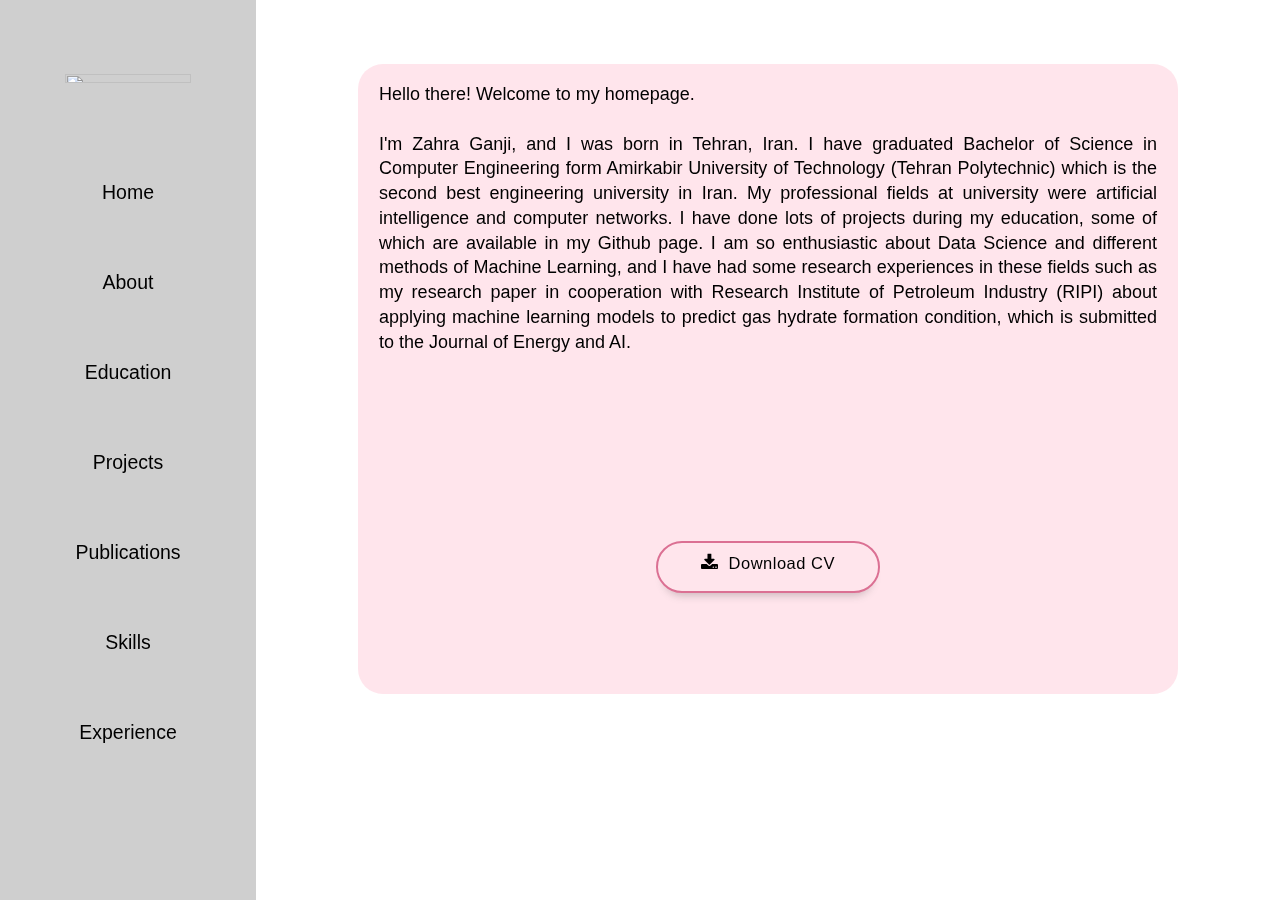
==== about.html @ 2f32deff "Add files via upload" ====
<!DOCTYPE html>
<html lang="en">
<head>
    <meta charset="UTF-8">
    <title>About Me</title>
    <link rel="stylesheet" href="mainStyle2.css">
    <link rel="stylesheet" href="about.css">
    <link rel="stylesheet" href="https://cdnjs.cloudflare.com/ajax/libs/font-awesome/4.7.0/css/font-awesome.min.css">

</head>
<body>
<div class="leftList">
    <img src="images/Sans-Black-WBG.gif" class="leftListItem" style="width: 70%;margin-bottom: 10%;">
    <a class="leftListItem" href="index2.html">Home</a>
    <a class="leftListItem" href="about.html">About</a>
    <a class="leftListItem" href="education.html">Education</a>
    <a class="leftListItem" href="project.html">Projects</a>
    <a class="leftListItem" href="pub.html">Publications</a>
    <a class="leftListItem" href="skills.html">Skills</a>
    <a class="leftListItem" href="exp.html">Experience</a>

</div>
<div class="rightContent">
<div id="contentAbout">
    <p id="aboutMe">
        Hello there! Welcome to my homepage. <br>

    </br>I'm Zahra Ganji, and I was born in Tehran, Iran. I have graduated Bachelor of Science in Computer Engineering form Amirkabir University of Technology (Tehran Polytechnic) which is the second best engineering university in Iran. My professional fields at university were artificial intelligence and computer networks.
        I have done lots of projects during my education, some of which are available in my Github page. I am so enthusiastic about Data Science and different methods of Machine Learning, and I have had some research experiences in these fields such as my research paper in cooperation with Research Institute of Petroleum Industry (RIPI) about applying machine learning models to predict gas hydrate formation condition, which is submitted to the Journal of Energy and AI.
<br>
    </p>

    <div id="downloadCV">
        <a class="downloadCVB" href="Zganji_CV.pdf" download="Zganji_CV.pdf" style="line-height: 1.5;"><i class="fa fa-download" style="margin-right:10px;color: black;font-size: 1.1em;line-height: 1.5;"></i>Download CV</a>
    </div>

</div>
</div>
</body>
</html>
---- mainStyle2.css ----
*{
    /*font-family: "Times New Roman", Times, serif;*!*/
    /*font-family:"Roboto", sans-serif;*/
    font-family: poppins, Helvetica, sans-serif;

}
body {
    background-image: url("/images/bg3.jpg");
    background-repeat: no-repeat;
    background-attachment: fixed;
    background-position: center;
    background-size: cover;
    font-size: 15px;
    line-height: 1.65em;

    /**/
}
.leftList{
    font-family: poppins, Helvetica, sans-serif;
    position: fixed;
    height: 100%;
    width: 20%;
    left: 0;
    top: 0;
    display: flex;
    flex-direction: column;
    justify-content: flex-start;
    align-items: center;
    padding-top: 5%;
    background-color: rgba(136,136,136,0.4);
    font-size: 1.3em;
}
.leftList > .leftListItem{
    width: 100%;
    height: 10%;
    text-align: center;
    color: black;
}
a.leftListItem:link{
    color: black;
    text-decoration: none;
}
a.leftListItem:hover{
    color: black;
    text-decoration: underline;
}

a.leftListItem:active{
    color: black;
    text-decoration: underline;
}

a.leftListItem:visited{
    color: black;
    text-decoration: underline;

}
.rightContent{
    /*position: fixed;*/
    position: fixed;
    height: 100%;
    width: 80%;
    right: 0;
    top: 0;
    background-color: rgba(255,255,255,0.4);
    display: flex;
    flex-direction: column;
    justify-content: flex-start;
    align-items: center;
    padding-top: 5%;
}
---- about.css ----
.rightContent > #contentAbout{
    height: 70%;
    width: 80%;
    /*background-color: thistle;*/
    background-color: rgba(255, 204, 217,0.5);
    border-radius: 25px;
    display: flex;
    flex-direction: column;
    justify-content: flex-start;
    align-items: center;
    /*margin-top: -1%;*/
}
#contentAbout > #aboutMe{
    /*background-color: gray;*/
    width: 95%;
    height: 70%;
    font-weight: 400;
    text-align: justify;
    font-size: 18px;
    font-family: poppins, Helvetica, sans-serif;
}
#contentAbout > #downloadCV {
    height: 10%;
    width: 80%;
    /*background-color: lightseagreen;*/
    text-align: center;
}

a.downloadCVB:link{
    border: 2px solid palevioletred;
    padding: 6px 12px;
    width: 30%;
    display: inline-block;
    font-weight: 400;
    letter-spacing: 0.5px;
    border-radius: 30px;
    height: 36px;
    font-family: poppins, Helvetica, sans-serif;
    box-shadow: rgba(0, 0, 0, 0.22) 0px 10px 10px -8px;
    font-size: 1.1em;
    color: black;
    line-height: 1.5;
    text-decoration: none;

}
a.downloadCVB:hover{
    border: 2px solid palevioletred;
    background-color: thistle;
    padding: 6px 12px;
    width: 30%;
    display: inline-block;
    font-weight: 400;
    letter-spacing: 0.5px;
    border-radius: 30px;
    height: 36px;
    font-family: poppins, Helvetica, sans-serif;
    box-shadow: rgba(0, 0, 0, 0.22) 0px 10px 10px -8px;
    font-size: 1.1em;
    color: black;
}
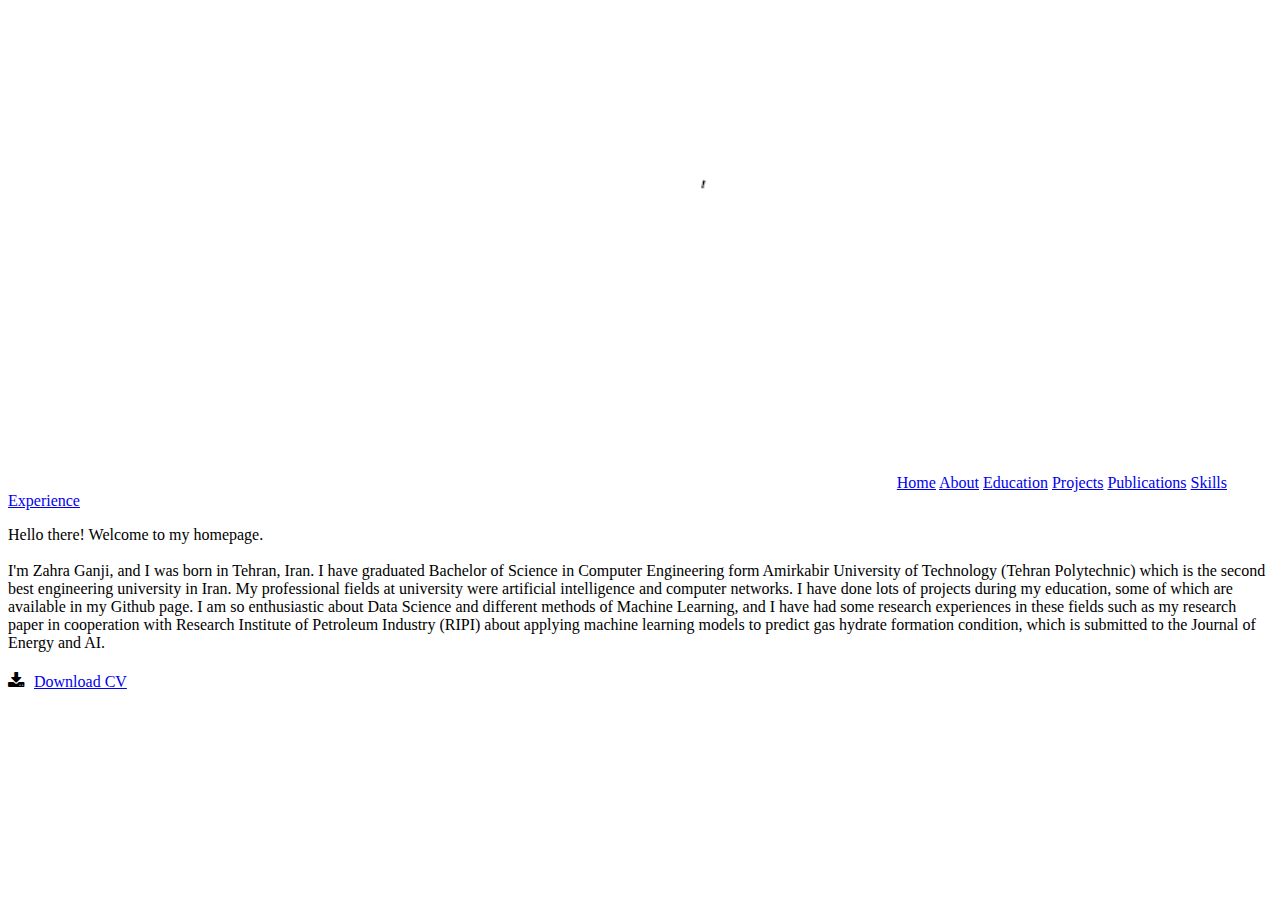
==== commit 931d572e: "Add files via upload" ====
--- a/about.html
+++ b/about.html
@@ -3,8 +3,8 @@
 <head>
     <meta charset="UTF-8">
     <title>About Me</title>
-    <link rel="stylesheet" href="mainStyle2.css">
-    <link rel="stylesheet" href="about.css">
+    <link rel="stylesheet" href="CSS%20files/mainStyle2.css">
+    <link rel="stylesheet" href="CSS%20files/about.css">
     <link rel="stylesheet" href="https://cdnjs.cloudflare.com/ajax/libs/font-awesome/4.7.0/css/font-awesome.min.css">
 
 </head>
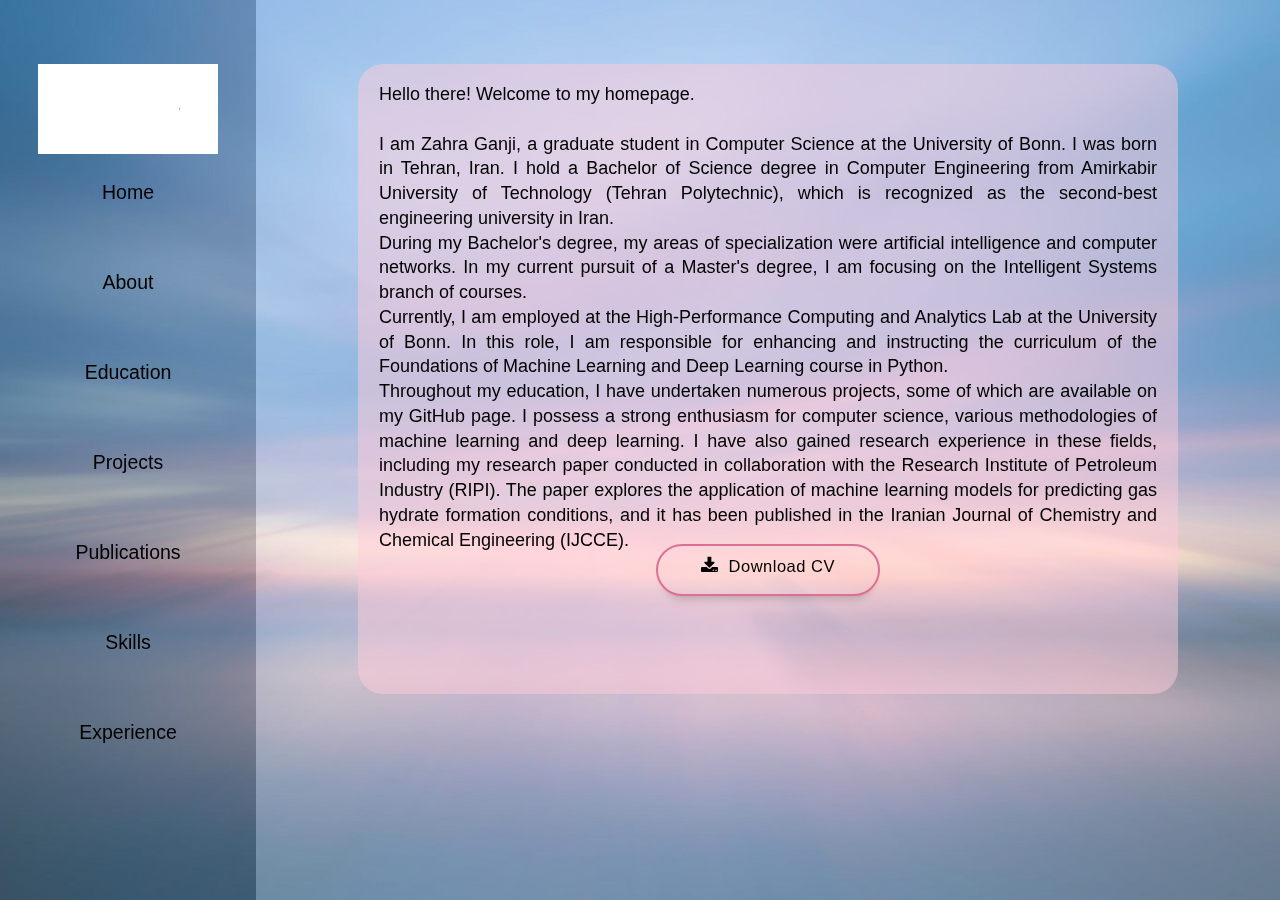
==== commit deb8c0a3: "Update about.html" ====
--- a/about.html
+++ b/about.html
@@ -11,7 +11,7 @@
 <body>
 <div class="leftList">
     <img src="images/Sans-Black-WBG.gif" class="leftListItem" style="width: 70%;margin-bottom: 10%;">
-    <a class="leftListItem" href="index2.html">Home</a>
+    <a class="leftListItem" href="index.html">Home</a>
     <a class="leftListItem" href="about.html">About</a>
     <a class="leftListItem" href="education.html">Education</a>
     <a class="leftListItem" href="project.html">Projects</a>
@@ -25,8 +25,12 @@
     <p id="aboutMe">
         Hello there! Welcome to my homepage. <br>
 
-    </br>I'm Zahra Ganji, and I was born in Tehran, Iran. I have graduated Bachelor of Science in Computer Engineering form Amirkabir University of Technology (Tehran Polytechnic) which is the second best engineering university in Iran. My professional fields at university were artificial intelligence and computer networks.
-        I have done lots of projects during my education, some of which are available in my Github page. I am so enthusiastic about Data Science and different methods of Machine Learning, and I have had some research experiences in these fields such as my research paper in cooperation with Research Institute of Petroleum Industry (RIPI) about applying machine learning models to predict gas hydrate formation condition, which is submitted to the Journal of Energy and AI.
+    </br>
+    I am Zahra Ganji, a graduate student in Computer Science at the University of Bonn. I was born in Tehran, Iran. I hold a Bachelor of Science degree in Computer Engineering from Amirkabir University of Technology (Tehran Polytechnic), which is recognized as the second-best engineering university in Iran. </br>
+    During my Bachelor's degree, my areas of specialization were artificial intelligence and computer networks. In my current pursuit of a Master's degree, I am focusing on the Intelligent Systems branch of courses.</br>
+    Currently, I am employed at the High-Performance Computing and Analytics Lab at the University of Bonn. In this role, I am responsible for enhancing and instructing the curriculum of the Foundations of Machine Learning and Deep Learning course in Python.</br>
+Throughout my education, I have undertaken numerous projects, some of which are available on my GitHub page. I possess a strong enthusiasm for computer science, various methodologies of machine learning and deep learning. I have also gained research experience in these fields, including my research paper conducted in collaboration with the Research Institute of Petroleum Industry (RIPI). The paper explores the application of machine learning models for predicting gas hydrate formation conditions, and it has been published in the Iranian Journal
+of Chemistry and Chemical Engineering (IJCCE).
 <br>
     </p>
 
@@ -37,4 +41,4 @@
 </div>
 </div>
 </body>
-</html>+</html>
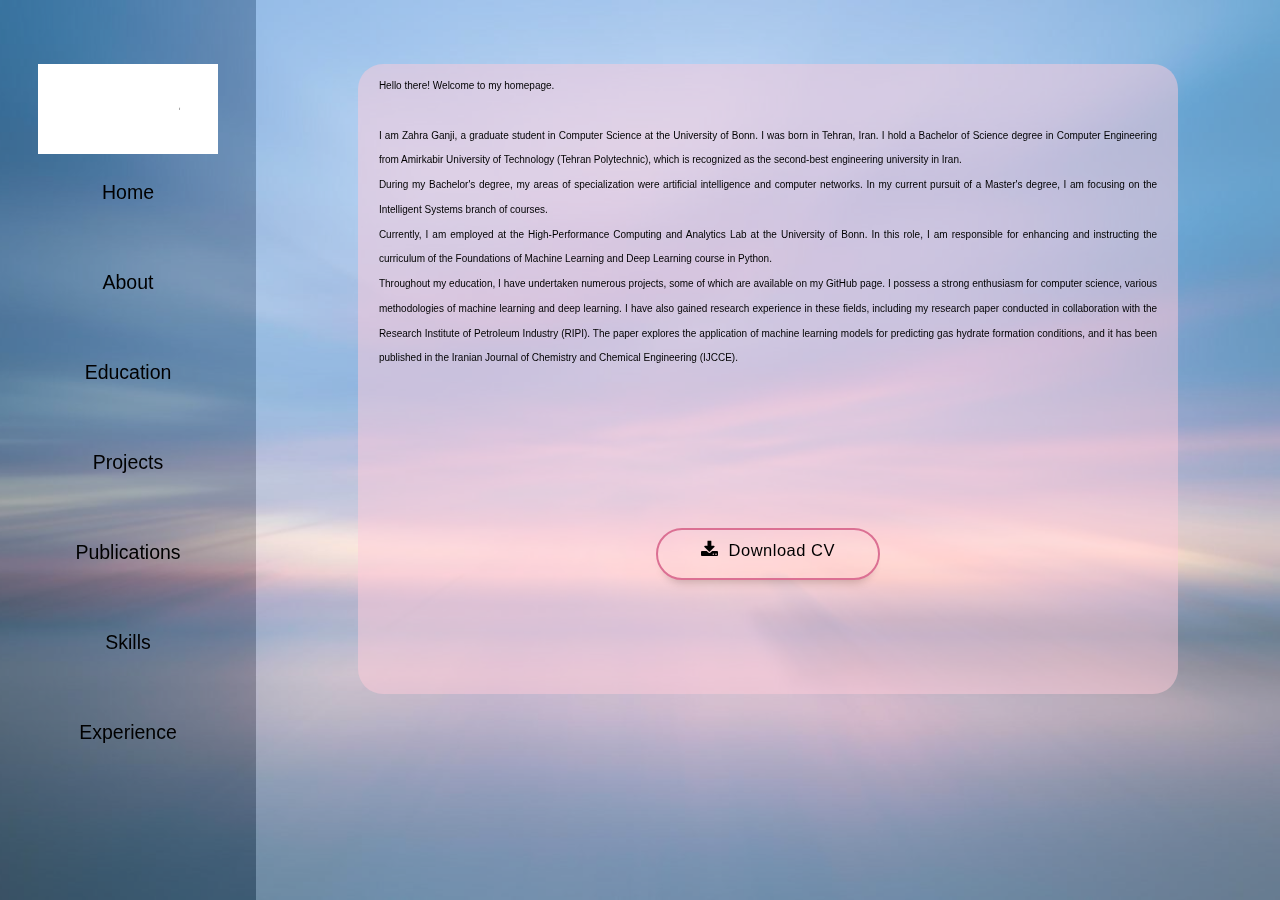
==== commit 715e0fdd: "Update about.html" ====
--- a/about.html
+++ b/about.html
@@ -22,7 +22,7 @@
 </div>
 <div class="rightContent">
 <div id="contentAbout">
-    <p id="aboutMe">
+    <p id="aboutMe" style="font-size: 10px;">
         Hello there! Welcome to my homepage. <br>
 
     </br>
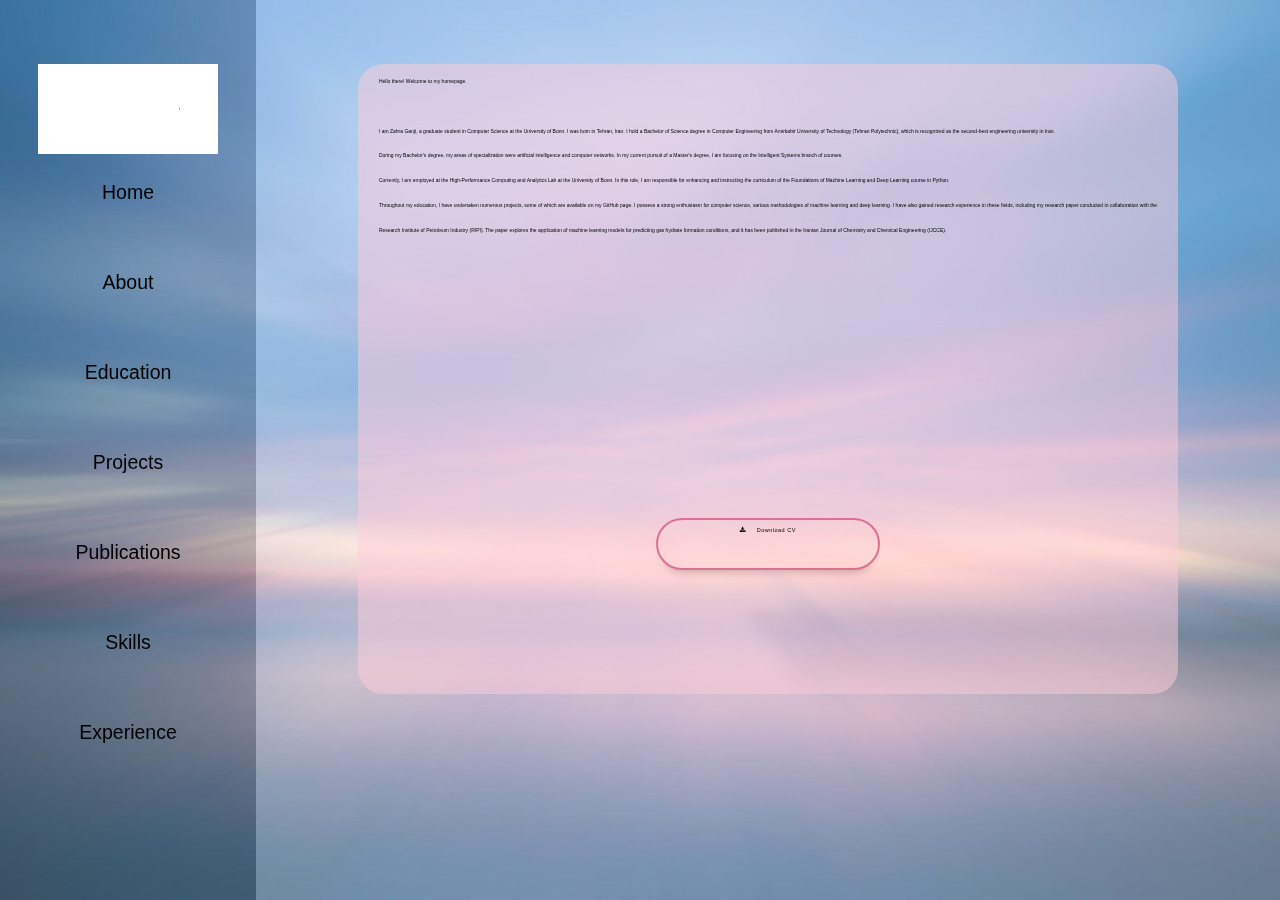
==== commit b04d0b03: "Update about.html" ====
--- a/about.html
+++ b/about.html
@@ -21,8 +21,8 @@
 
 </div>
 <div class="rightContent">
-<div id="contentAbout">
-    <p id="aboutMe" style="font-size: 10px;">
+<div id="contentAbout"  style="font-size: 5px;">
+    <p id="aboutMe" style="font-size: 5px;">
         Hello there! Welcome to my homepage. <br>
 
     </br>
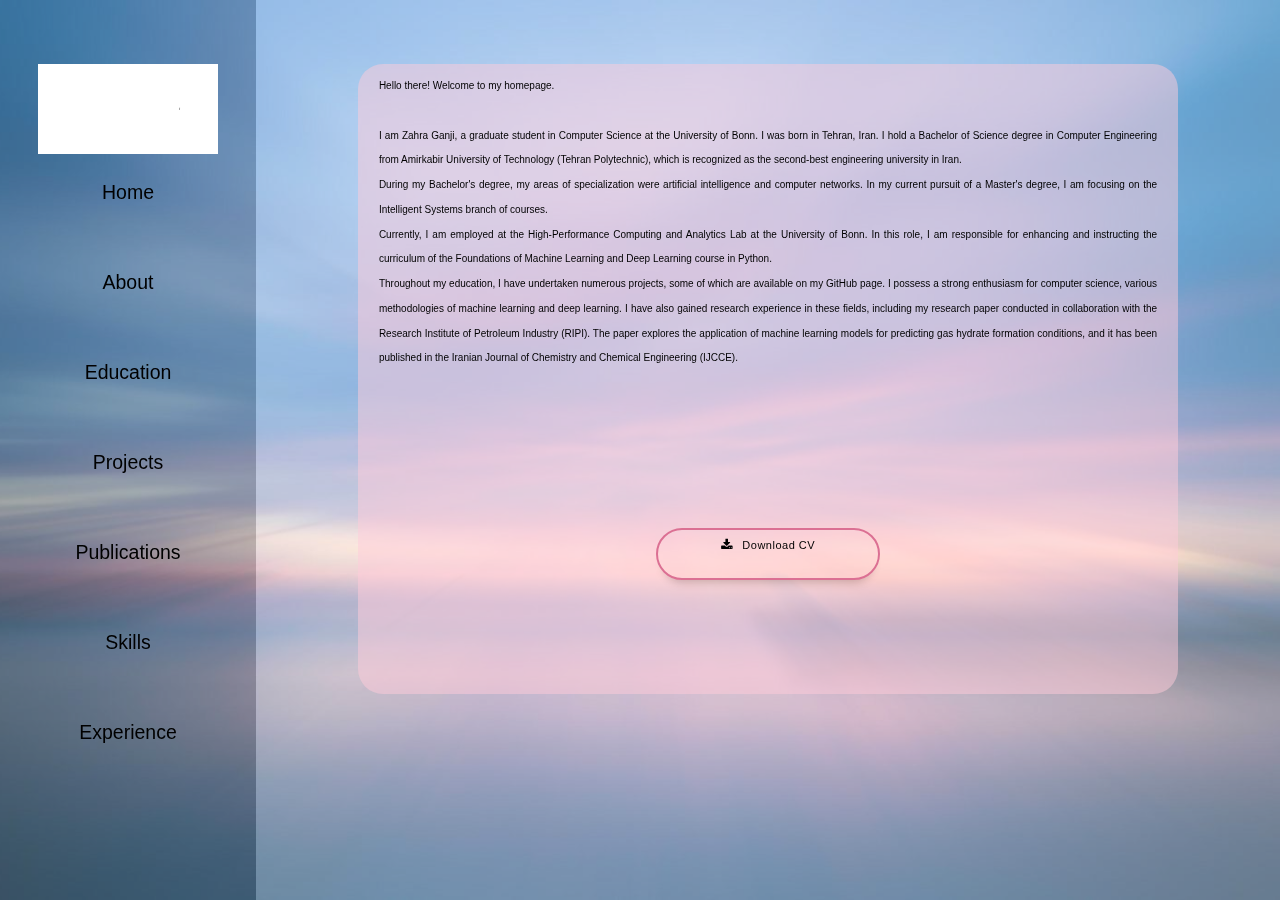
==== commit 5c4c0468: "Update about.html" ====
--- a/about.html
+++ b/about.html
@@ -21,8 +21,8 @@
 
 </div>
 <div class="rightContent">
-<div id="contentAbout"  style="font-size: 5px;">
-    <p id="aboutMe" style="font-size: 5px;">
+<div id="contentAbout"  style="font-size: 10px;">
+    <p id="aboutMe" style="font-size: 10px;">
         Hello there! Welcome to my homepage. <br>
 
     </br>
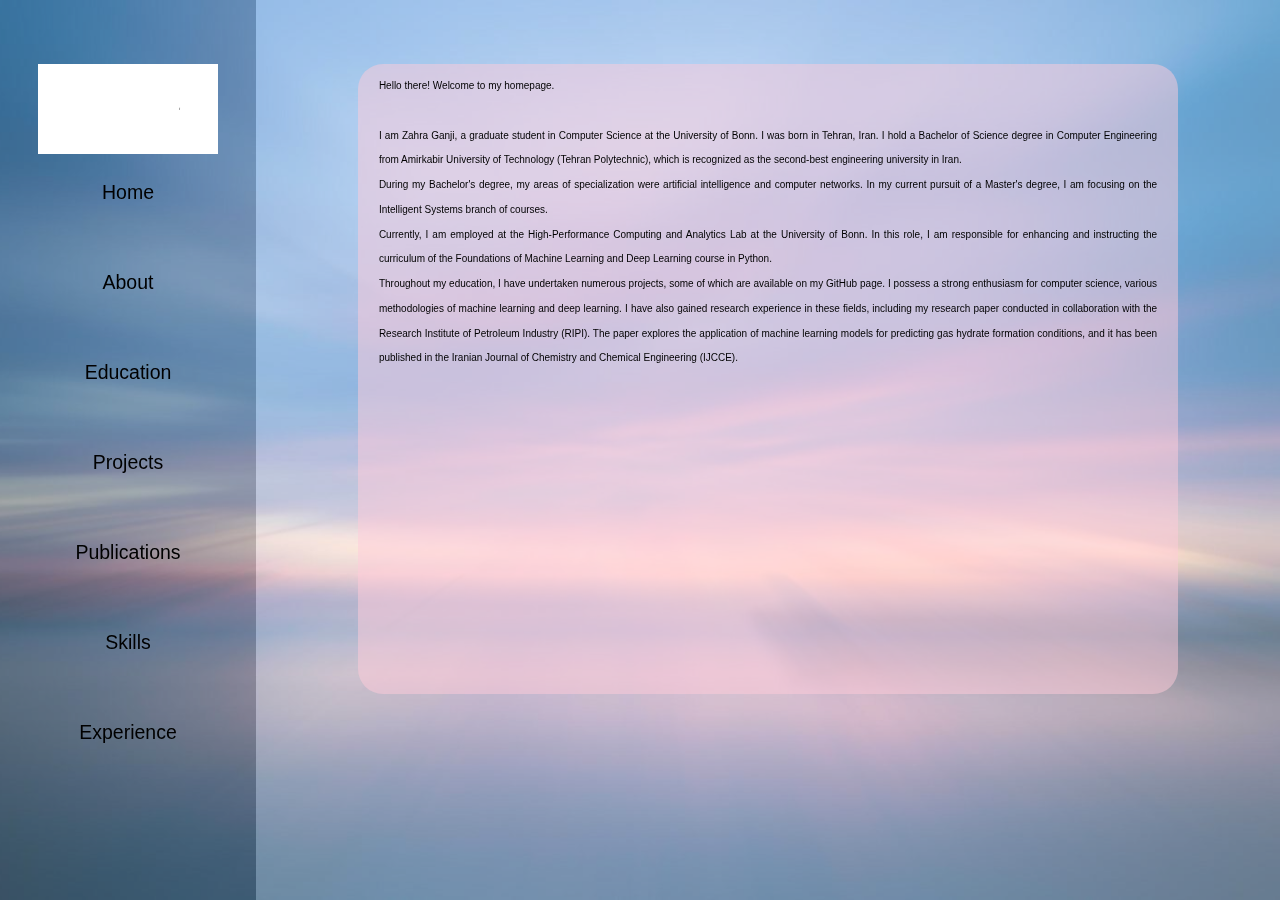
==== commit 4b732ca7: "Update about.html" ====
--- a/about.html
+++ b/about.html
@@ -34,10 +34,6 @@
 <br>
     </p>
 
-    <div id="downloadCV">
-        <a class="downloadCVB" href="Zganji_CV.pdf" download="Zganji_CV.pdf" style="line-height: 1.5;"><i class="fa fa-download" style="margin-right:10px;color: black;font-size: 1.1em;line-height: 1.5;"></i>Download CV</a>
-    </div>
-
 </div>
 </div>
 </body>
